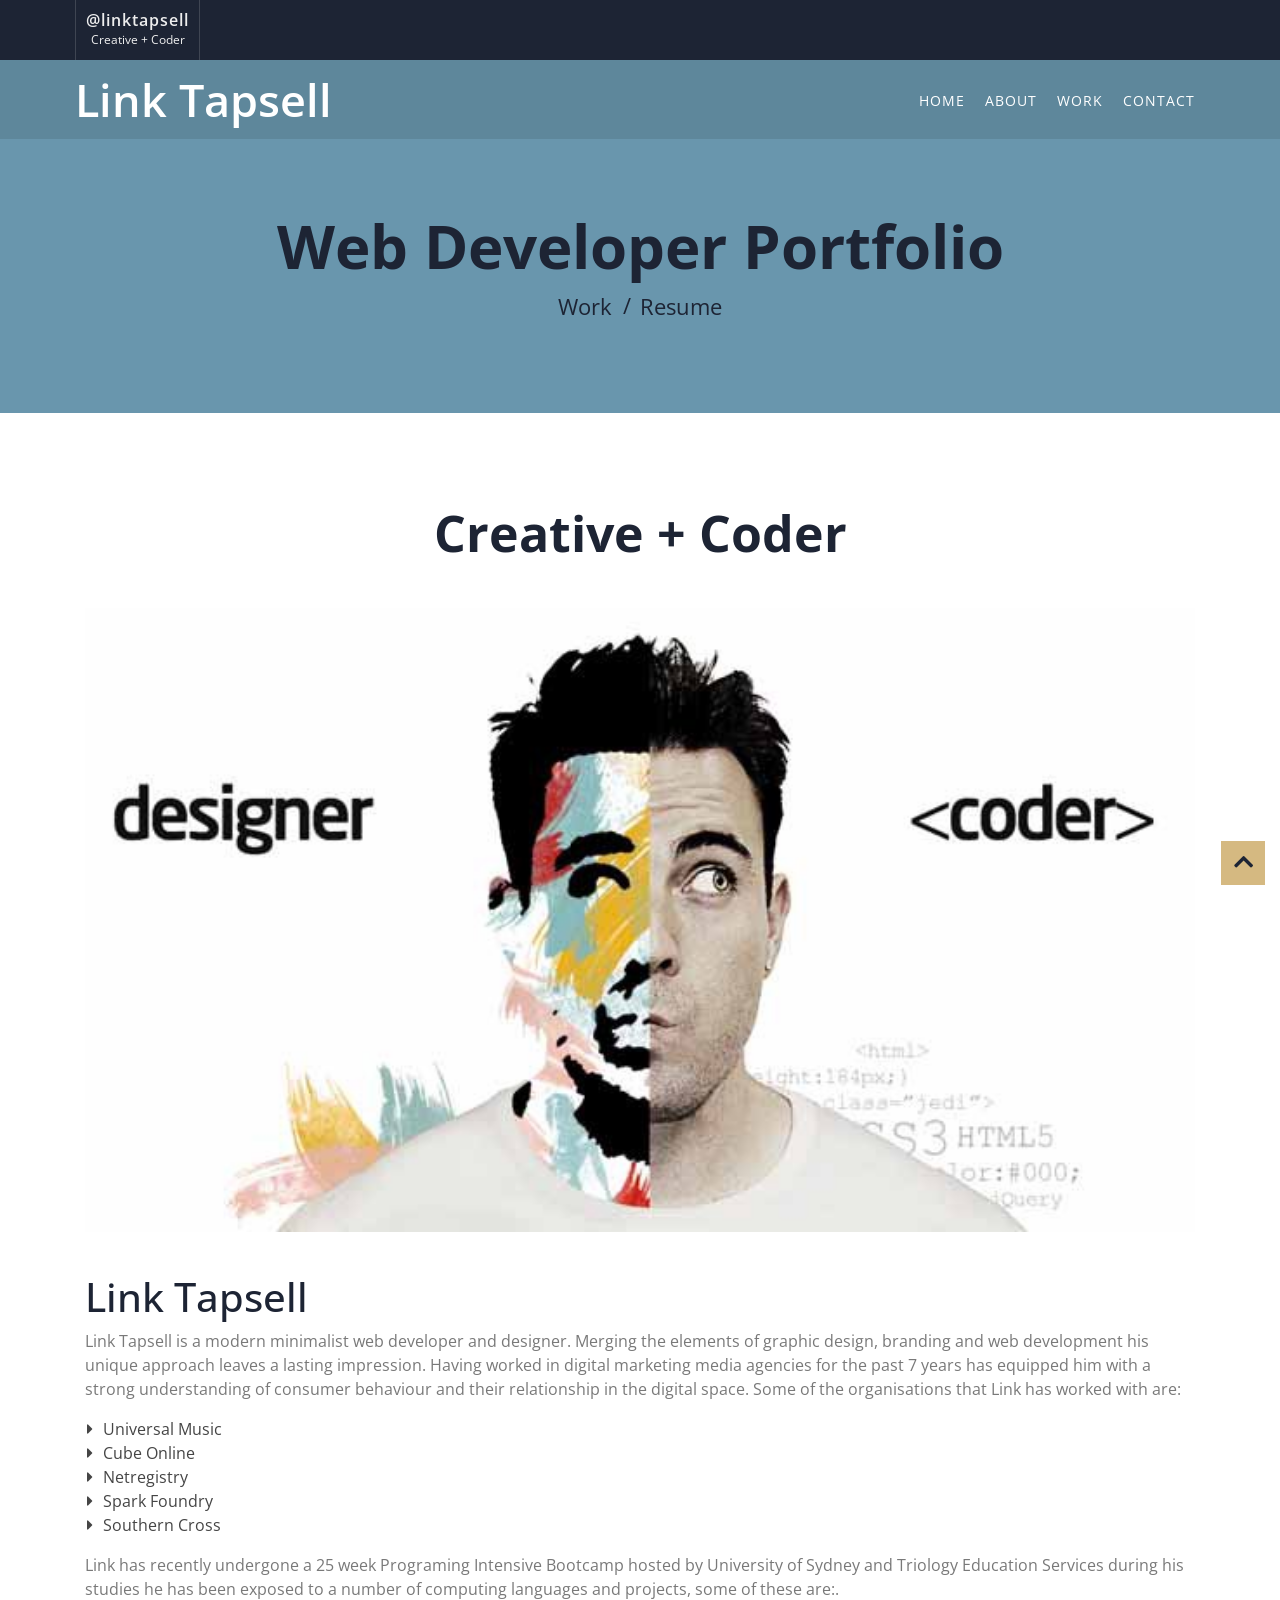
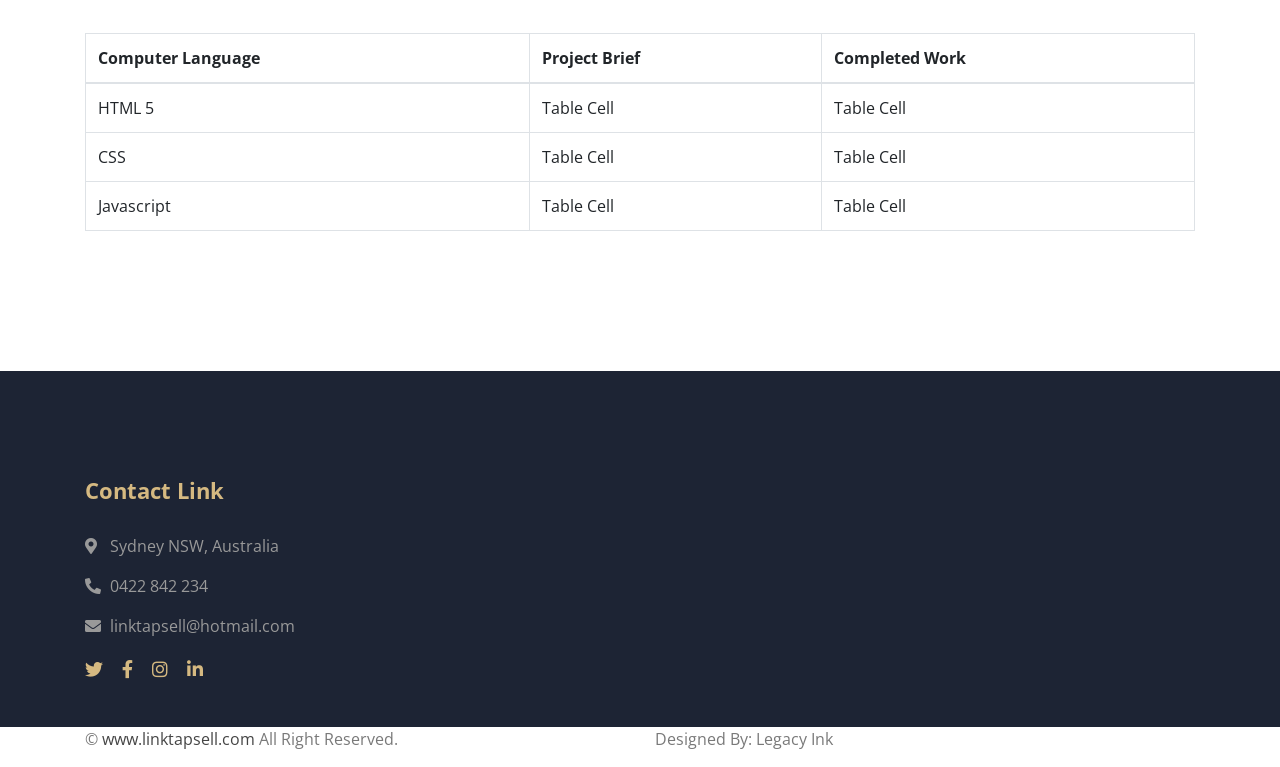
==== index.html @ 310a3600 "adding code" ====
<!DOCTYPE html>
<html lang="en">
    <head>
        <meta charset="utf-8">
        <title>Link Tapsell | Web Developer Portfolio</title>
        <meta content="width=device-width, initial-scale=1.0" name="viewport">
        <meta content="My Webdeveloper Portfolio" name="keywords">
        <meta content="My Webdeveloper Portfolio" name="description">




        <!-- Google Fonts -->
        <link href="https://fonts.googleapis.com/css2?family=Open+Sans:wght@300;400;600;700;800&display=swap" rel="stylesheet">

        <!-- CSS Libraries -->
        <link href="https://stackpath.bootstrapcdn.com/bootstrap/4.4.1/css/bootstrap.min.css" rel="stylesheet">
        <link href="https://cdnjs.cloudflare.com/ajax/libs/font-awesome/5.10.0/css/all.min.css" rel="stylesheet">
        <link href="lib/animate/animate.min.css" rel="stylesheet">
        <link href="lib/owlcarousel/assets/owl.carousel.min.css" rel="stylesheet">
        <link href="lib/lightbox/css/lightbox.min.css" rel="stylesheet">

        <!-- Template Stylesheet -->
        <link href="css/style.css" rel="stylesheet">
    </head>

    <body>
        <!-- Top Bar Start -->
        <div class="top-bar d-none d-md-block">
            <div class="container-fluid">
                <div class="row">
                    <div class="col-md-6">
                        <div class="top-bar-left">
                            <div class="text">
                                <h2>@linktapsell</h2>
                                <p>Creative + Coder</p>
                            </div>
                            </div>
                        </div>
                    </div>
                    <div class="col-md-6">
                        <div class="top-bar-right">
                            <div class="social">
                                <a href=""><i class="fab fa-twitter"></i></a>
                                <a href=""><i class="fab fa-linkedin-in"></i></a>
                                <a href=""><i class="fab fa-instagram"></i></a>
                            </div>
                        </div>
                    </div>
                </div>
            </div>
        </div>
        <!-- Top Bar End -->

        <!-- Nav Bar Start -->
        <div class="navbar navbar-expand-lg bg-dark navbar-dark">
            <div class="container-fluid">
                <a href="index.html" class="navbar-brand">Link Tapsell</a>
                <button type="button" class="navbar-toggler" data-toggle="collapse" data-target="#navbarCollapse">
                    <span class="navbar-toggler-icon"></span>
                </button>

                <div class="collapse navbar-collapse justify-content-between" id="navbarCollapse">
                    <div class="navbar-nav ml-auto">
                        <a href="index.html" class="nav-item nav-link">Home</a>
                        <a href="#About" class="nav-item nav-link">About</a>
                        <a href="#Work" class="nav-item nav-link">Work</a>
                        <div class="nav-item dropdown">
                            <div class="dropdown-menu">
                            </div>
                        </div>
                        <a href="#Contact" class="nav-item nav-link">Contact</a>
                    </div>
                </div>
            </div>
        </div>
        <!-- Nav Bar End -->


        <!-- Page Header Start -->
        <div class="page-header">
            <div class="container">
                <div class="row">
                    <div class="col-12">
                        <h2>Web Developer Portfolio</h2>
                    </div>
                    <div class="col-12">
                        <a href="">Work</a>
                        <a href="">Resume</a>
                    </div>
                </div>
            </div>
        </div>
        <!-- Page Header End -->


        <!-- Main Page -->
        <div class="main">
            <div class="container">
                <div class="section-header text-center">
                    <h2>Creative + Coder</h2>
                </div>
                <div class="row">
                    <div class="col-12">
                        <img src="img/designcode.jpg" alt="creative coder">
                        <div id="About" class="nav-item nav-link"></div>
                        <h1>Link Tapsell</h1>
                        <p>
                            Link Tapsell is a modern minimalist web developer and designer. Merging the elements of graphic design, branding and web development his unique approach leaves a lasting impression. Having worked in digital marketing media agencies for the past 7 years has equipped him with a strong understanding of consumer behaviour and their relationship in the digital space. Some of the organisations that Link has worked with are:  

                        </p>
                        <ul class="ul-group">
                            <a href="https://www.universalmusic.com/"><li>Universal Music</li></a>
                            <a href="https://www.cubeonline.com.au/>"><li>Cube Online</li></a>
                            <a href="https://www.netregistry.com.au/"><li>Netregistry</li></a>
                            <a href="https://www.sparkfoundryww.com/"><li>Spark Foundry</li></a>
                            <a href="https://www.southerncrossaustereo.com.au/"><li>Southern Cross</li></a>
                        </ul>
                        <p>
                            Link has recently undergone a 25 week Programing Intensive Bootcamp hosted by University of Sydney and Triology Education Services during his studies he has been exposed to a number of computing languages and projects, some of these are:. 
                        </p>
                        <div id="Work" class="nav-item nav-link"></div>
                            <table class="table table-bordered">
                            <thead>
                                <tr>
                                    <th>Computer Language</th>
                                    <th>Project Brief</th>
                                    <th>Completed Work</th>
                                </tr>
                            </thead>
                            <tbody>
                                <tr>
                                    <td>HTML 5</td>
                                    <td>Table Cell</td>
                                    <td>Table Cell</td>
                                </tr>
                                <tr>
                                    <td>CSS</td>
                                    <td>Table Cell</td>
                                    <td>Table Cell</td>
                                </tr>
                                <tr>
                                    <td>Javascript</td>
                                    <td>Table Cell</td>
                                    <td>Table Cell</td>
                                </tr>
                            </tbody>
                        </table>
                    </div>
                </div>
            </div>
        </div>
        <!-- Single Page End -->


        <!-- Footer Start -->
        <div class="footer">
            <div class="container">
                <div class="row">
                    <div class="col-lg-7">
                        <div class="row">
                            <div class="col-md-6">
                                <div class="footer-contact">
                                    <div id="Contact" class="nav-item nav-link"></div>
                                    <h2>Contact Link</h2>
                                    <p><i class="fa fa-map-marker-alt"></i>Sydney NSW, Australia</p>
                                    <p><i class="fa fa-phone-alt"></i>0422 842 234</p>
                                    <p><i class="fa fa-envelope"></i>linktapsell@hotmail.com</p>
                                    <div class="footer-social">
                                        <a href=""><i class="fab fa-twitter"></i></a>
                                        <a href=""><i class="fab fa-facebook-f"></i></a>
                                        <a href=""><i class="fab fa-instagram"></i></a>
                                        <a href=""><i class="fab fa-linkedin-in"></i></a>
                                    </div>
                                </div>
                            </div>
                            </div>
                        </div>
                    </div>
                </div>
            </div>
            <div class="container copyright">
                <div class="row">
                    <div class="col-md-6">
                        <p>&copy; <a href="#">www.linktapsell.com</a> All Right Reserved.</p>
                    </div>
                    <div class="col-md-6">
                        <p>Designed By: Legacy Ink</p>
                    </div>
                </div>
            </div>
        </div>
        <!-- Footer End -->

        <a href="#" class="back-to-top"><i class="fa fa-chevron-up"></i></a>

        <!-- JavaScript Libraries -->
        <script src="https://code.jquery.com/jquery-3.4.1.min.js"></script>
        <script src="https://stackpath.bootstrapcdn.com/bootstrap/4.4.1/js/bootstrap.bundle.min.js"></script>
        <script src="lib/easing/easing.min.js"></script>
        <script src="lib/owlcarousel/owl.carousel.min.js"></script>
        <script src="lib/isotope/isotope.pkgd.min.js"></script>
        <script src="lib/lightbox/js/lightbox.min.js"></script>

        <!-- Contact Javascript File -->
        <script src="mail/jqBootstrapValidation.min.js"></script>
        <script src="mail/contact.js"></script>

        <!-- Template Javascript -->
        <script src="js/main.js"></script>
    </body>
</html>
---- css/style.css ----
/*******************************/
/********* General CSS *********/
/*******************************/
body {
    color: #797979;
    background: #ffffff;
    font-family: 'Open Sans', sans-serif;
}

h1,
h2, 
h3, 
h4,
h5, 
h6 {
    color: #1d2434;
}

a {
    color: #454545;
    transition: .3s;
}

a:hover,
a:active,
a:focus {
    color: #D5B981;
    outline: none;
    text-decoration: none;
}

.btn:focus,
.form-control:focus {
    box-shadow: none;
}

.container-fluid {
    max-width: 1366px;
}

.back-to-top {
    position: fixed;
    display: none;
    background: #D5B981;
    width: 44px;
    height: 44px;
    text-align: center;
    line-height: 1;
    font-size: 22px;
    right: 15px;
    bottom: 15px;
    transition: background 0.5s;
    z-index: 9;
}

.back-to-top:hover {
    background: #1d2434;
}

.back-to-top:hover i {
    color: #D5B981;
}

.back-to-top i {
    color: #1d2434;
    padding-top: 10px;
}


/**********************************/
/********** Top Bar CSS ***********/
/**********************************/
.top-bar {
    position: relative;
    height: 60px;
    background: #1d2434;
}

.top-bar .top-bar-left {
    display: flex;
    align-items: center;
    justify-content: flex-start;
}

.top-bar .top-bar-right {
    display: flex;
    align-items: center;
    justify-content: flex-end;
}

.top-bar .text {
    display: flex;
    align-items: center;
    justify-content: center;
    flex-direction: column;
    height: 60px;
    padding: 0 10px;
    text-align: center;
    border-left: 1px solid rgba(255, 255, 255, .15);
}

.top-bar .text:last-child {
    border-right: 1px solid rgba(255, 255, 255, .15);
}

.top-bar .text h2 {
    color: #eeeeee;
    font-weight: 600;
    font-size: 16px;
    letter-spacing: 1px;
    margin: 0;
}

.top-bar .text p {
    color: #eeeeee;
    font-size: 12px;
    font-weight: 400;
    margin: 0;
}

.top-bar .social {
    display: flex;
    height: 60px;
    font-size: 0;
    justify-content: flex-end;
}

.top-bar .social a {
    display: flex;
    align-items: center;
    justify-content: center;
    width: 60px;
    height: 100%;
    font-size: 22px;
    color: #ffffff;
    border-right: 1px solid rgba(255, 255, 255, .15);
}

.top-bar .social a:first-child {
    border-left: 1px solid rgba(255, 255, 255, .15);
}

.top-bar .social a:hover {
    color: #D5B981;
    background: #ffffff;
}

@media (min-width: 992px) {
    .top-bar {
        padding: 0 60px;
    }
}


/**********************************/
/*********** Nav Bar CSS **********/
/**********************************/
.navbar {
    position: relative;
    transition: .5s;
    z-index: 999;
}

.navbar.nav-sticky {
    position: fixed;
    top: 0;
    width: 100%;
    box-shadow: 0 2px 5px rgba(0, 0, 0, .3);
}

.navbar .navbar-brand {
    margin: 0;
    color: #ffffff;
    font-size: 45px;
    line-height: 0px;
    font-weight: 600;
}

.navbar .navbar-brand span {
    font-weight: 800;
}

.navbar .navbar-brand img {
    max-width: 100%;
    max-height: 40px;
}

.navbar-dark .navbar-nav .nav-link,
.navbar-dark .navbar-nav .nav-link:focus,
.navbar-dark .navbar-nav .nav-link:hover,
.navbar-dark .navbar-nav .nav-link.active {
    padding: 10px 10px 8px 10px;
    color: #ffffff;
}

.navbar-dark .navbar-nav .nav-link:hover,
.navbar-dark .navbar-nav .nav-link.active {
    background: rgba(256, 256, 256, .1);
    transition: none;
}

.navbar .dropdown-menu {
    margin-top: 0;
    border: 0;
    border-radius: 0;
    background: #f8f9fa;
}

@media (min-width: 992px) {
    .navbar {
        position: absolute;
        width: 100%;
        top: 60px;
        padding: 20px 60px;
        background: rgba(0, 0, 0, .1) !important;
        z-index: 9;
    }
    
    .navbar.nav-sticky {
        padding: 10px 60px;
        background: #1d2434 !important;
    }
    
    .navbar a.nav-link {
        padding: 8px 15px;
        font-size: 14px;
        letter-spacing: 1px;
        text-transform: uppercase;
    }
}

@media (max-width: 991.98px) {   
    .navbar {
        padding: 15px;
        background: #1d2434 !important;
    }
    
    .navbar a.nav-link {
        padding: 5px;
    }
    
    .navbar .dropdown-menu {
        box-shadow: none;
    }
}


/*******************************/
/********** Hero CSS ***********/
/*******************************/
.hero {
    position: relative;
    width: 100%;
    margin-bottom: 45px;
    height: calc(100vh - 60px);
    background: #D5B981;
    overflow: hidden;
}

.hero .container-fluid {
    padding: 0;
}

.hero .hero-image {
    position: relative;
    text-align: right;
}

.hero .hero-image img {
    max-width: 80%;
    max-height: 80%;
}

.hero .hero-text {
    position: relative;
    padding-left: 75px;
    height: calc(100vh - 60px);
    display: flex;
    align-items: flex-start;
    justify-content: center;
    flex-direction: column;
}

.hero .hero-text h1 {
    color: #1d2434;
    font-size: 50px;
    font-weight: 700;
    margin-bottom: 20px;
}

.hero .hero-text p {
    color: #1d2434;
    font-size: 18px;
    margin-bottom: 25px;
}

.hero .hero-text .btn {
    padding: 15px 30px;
    font-size: 16px;
    font-weight: 600;
    letter-spacing: 1px;
    color: #1d2434;
    background: none;
    border: 2px solid #1d2434;
    border-radius: 0;
    transition: .3s;
}

.hero .hero-text .btn:hover {
    color: #D5B981;
    background: #1d2434;
}

.hero .btn-play {
    position: absolute;
    z-index: 1;
    top: 80%;
    left: 50%;
    transform: translateX(-50%) translateY(-50%);
    box-sizing: content-box;
    display: block;
    width: 32px;
    height: 44px;
    border-radius: 50%;
    border: none;
    outline: none;
    padding: 18px 20px 18px 28px;
}

.hero .btn-play:before {
    content: "";
    position: absolute;
    z-index: 0;
    left: 50%;
    top: 50%;
    transform: translateX(-50%) translateY(-50%);
    display: block;
    width: 80px;
    height: 80px;
    background: #1D2434;
    border-radius: 50%;
    animation: pulse-border 1500ms ease-out infinite;
}

.hero .btn-play:after {
    content: "";
    position: absolute;
    z-index: 1;
    left: 50%;
    top: 50%;
    transform: translateX(-50%) translateY(-50%);
    display: block;
    width: 80px;
    height: 80px;
    background: #1D2434;
    border-radius: 50%;
    transition: all 200ms;
}

.hero .btn-play:hover:after {
    background-color: darken(#1D2434, 10%);
}

.hero .btn-play img {
    position: relative;
    z-index: 3;
    max-width: 100%;
    width: auto;
    height: auto;
}

.hero .btn-play span {
    display: block;
    position: relative;
    z-index: 3;
    width: 0;
    height: 0;
    border-left: 32px solid #ffffff;
    border-top: 22px solid transparent;
    border-bottom: 22px solid transparent;
}

@keyframes pulse-border {
  0% {
    transform: translateX(-50%) translateY(-50%) translateZ(0) scale(1);
    opacity: 1;
  }
  100% {
    transform: translateX(-50%) translateY(-50%) translateZ(0) scale(1.5);
    opacity: 0;
  }
}

#videoModal .modal-dialog {
    position: relative;
    max-width: 800px;
    margin: 60px auto;
}

#videoModal .modal-body {
    position: relative;
    padding: 0px;
}

#videoModal .close {
    position: absolute;
    right: 0px;
    top: -12px;
    z-index: 999;
    font-size: 50px;
    font-weight: normal;
    color: #ffffff;
    opacity: 1;
}

@media (max-width: 991.98px) {
    .hero .hero-text {
        padding-left: 15px;
    }
    
    .hero .hero-text h1 {
        font-size: 35px;
    }
    
    .hero .hero-text p {
        font-size: 16px;
    }
    
    .hero .hero-text .btn {
        padding: 12px 30px;
        font-size: 15px;
        letter-spacing: 0;
    }
}

@media (max-width: 767.98px) {
    .hero .hero-text h1 {
        font-size: 30px;
        font-weight: 600;
    }
    
    .hero .hero-text p {
        font-size: 14px;
    }
    
    .hero .hero-text .btn {
        padding: 10px 25px;
        font-size: 15px;
        font-weight: 400;
        letter-spacing: 0;
    }
}

@media (max-width: 575.98px) {
    .hero .hero-text h1 {
        font-size: 25px;
        font-weight: 600;
    }
    
    .hero .hero-text p {
        font-size: 14px;
    }
    
    .hero .hero-text .btn {
        padding: 8px 20px;
        font-size: 14px;
        font-weight: 400;
        letter-spacing: 0;
    }
}


/*******************************/
/******* Page Header CSS *******/
/*******************************/
.page-header {
    position: relative;
    margin-bottom: 45px;
    padding: 150px 0 90px 0;
    text-align: center;
    background: #6996AD
}

.page-header h2 {
    position: relative;
    color: #1d2434;
    font-size: 60px;
    font-weight: 700;
}

.page-header a {
    position: relative;
    padding: 0 12px;
    font-size: 22px;
    color: #1d2434;
}

.page-header a:hover {
    color: #ffffff;
}

.page-header a::after {
    position: absolute;
    content: "/";
    width: 8px;
    height: 8px;
    top: -2px;
    right: -7px;
    text-align: center;
    color: #1d2434;
}

.page-header a:last-child::after {
    display: none;
}

@media (max-width: 767.98px) {
    .page-header h2 {
        font-size: 35px;
    }
    
    .page-header a {
        font-size: 18px;
    }
}


/*******************************/
/******* Section Header ********/
/*******************************/
.section-header {
    position: relative;
    max-width: 600px;
    margin: 0 auto;
    margin-bottom: 45px;
}

.section-header p {
    margin-bottom: 5px;
    position: relative;
    font-size: 16px;
    font-weight: 600;
}

.section-header h2 {
    margin: 0;
    position: relative;
    font-size: 50px;
    font-weight: 700;
}

@media (max-width: 767.98px) {
    .section-header h2 {
        font-size: 30px;
    }
}


/*******************************/
/********** About CSS **********/
/*******************************/
.about {
    position: relative;
    width: 100%;
    padding: 45px 0;
}

.about .section-header {
    margin-bottom: 30px;
    margin-left: 0;
}

.about .about-img {
    position: relative;
    height: 100%;
    margin: 60px 0 0 60px;
}

.about .about-img img {
    position: relative;
    width: 100%;
    height: 100%;
    object-fit: cover;
    z-index: 1;
}

.about .about-img::before {
    position: absolute;
    content: "";
    top: -60px;
    right: 60px;
    bottom: 60px;
    left: -60px;
    background: #1d2434;
    z-index: 0;
}

.about .about-img::after {
    position: absolute;
    content: "";
    top: -30px;
    right: 30px;
    bottom: 30px;
    left: -30px;
    background: transparent;
    border: 1px solid #ffffff;
    z-index: 2;
}

.about .about-text p {
    font-size: 16px;
}

.about .about-text a.btn {
    position: relative;
    margin-top: 15px;
    padding: 12px 25px;
    font-size: 16px;
    font-weight: 600;
    letter-spacing: 1px;
    color: #1d2434;
    border: 2px solid #1d2434;
    border-radius: 0;
    background: none;
    transition: .3s;
}

.about .about-text a.btn:hover {
    color: #D5B981;
    background: #1d2434;
}

@media (max-width: 767.98px) {
    .about .about-img {
        margin-bottom: 30px;
        height: auto;
    }
}


/*******************************/
/********* Service CSS *********/
/*******************************/
.service {
    position: relative;
    width: 100%;
    padding: 45px 0 15px 0;
}

.service .service-item {
    position: relative;
    width: 100%;
    text-align: center;
    margin-bottom: 30px;
    background: rgba(29, 36, 52, .04);
}

.service .service-img {
    position: relative;
    width: 100%;
}

.service .service-img img {
    position: relative;
    width: 100%;
    height: 100%;
    object-fit: cover;
}

.service .service-img::after {
    position: absolute;
    content: "";
    top: 15px;
    right: 15px;
    bottom: 15px;
    left: 15px;
    background: transparent;
    border: 1px solid #ffffff;
    z-index: 1;
}

.service .service-item h3 {
    margin: 0;
    padding: 25px 15px 15px 15px;
    font-size: 25px;
    font-weight: 700;
}

.service .service-item p {
    margin: 0;
    padding: 0 25px 25px 25px;
    font-size: 16px;
}

.service .service-item a.btn {
    position: relative;
    margin-bottom: 30px;
    padding: 10px 20px;
    font-size: 14px;
    font-weight: 600;
    color: #1d2434;
    border: 2px solid #1d2434;
    border-radius: 0;
    background: none;
    transition: .3s;
}

.service .service-item:hover a.btn {
    color: #D5B981;
    background: #1d2434;
    border-color: #1d2434;
}


/*******************************/
/********* Pricing CSS *********/
/*******************************/
.price {
    position: relative;
    width: 100%;
    padding: 45px 0 15px 0;
}

.price .price-item {
    position: relative;
    width: 100%;
    display: flex;
    align-items: center;
    justify-content: flex-start;
    flex-direction: row;
    margin-bottom: 30px;
    background: rgba(29, 36, 52, .04);
    transition: .3s;
}

.price .price-item:hover {
    background: #D5B981;
}

.price .price-img {
    position: relative;
    width: 100px;
}

.price .price-img img {
    width: 100%;
}

.price .price-img::after {
    position: absolute;
    content: "";
    top: 10px;
    right: 10px;
    bottom: 10px;
    left: 10px;
    background: transparent;
    border: 1px solid #ffffff;
    z-index: 1;
}

.price .price-text {
    position: relative;
    padding: 0 15px;
    width: calc(100% - 100px);
    overflow: hidden;
}

.price .price-text h2 {
    position: relative;
    margin-bottom: 8px;
    font-size: 16px;
    font-weight: 600;
    white-space: nowrap;
}

.price .price-text h3 {
    position: relative;
    margin: 0;
    font-size: 16px;
    font-weight: 400;
    color: #333333;
}


/*******************************/
/*********** Team CSS **********/
/*******************************/
.team {
    position: relative;
    width: 100%;
    padding: 45px 0 15px 0;
}

.team .team-item {
    margin-bottom: 30px;
}

.team .team-img {
    position: relative;
}

.team .team-img::after {
    position: absolute;
    content: "";
    top: 15px;
    right: 15px;
    bottom: 15px;
    left: 15px;
    background: transparent;
    border: 1px solid #F6F6F7;
    transition: .3s;
    z-index: 1;
}

.team .team-img img {
    width: 100%;
}

.team .team-text {
    position: relative;
    margin: -60px 15px 0 15px;
    padding: 30px 15px;
    text-align: center;
    background: #F6F6F7;
    transition: .3s;
    z-index: 2;
}

.team .team-text h2 {
    font-size: 16px;
    font-weight: 600;
}

.team .team-text p {
    margin: 0;
    color: #333333;
}

.team .team-item:hover .team-text {
    background: #D5B981;
}

.team .team-item:hover .team-img::after {
    border-color: #D5B981;
}


/*******************************/
/******* Testimonial CSS *******/
/*******************************/
.testimonial {
    position: relative;
    margin: 45px 0;
    padding: 120px 0;
    background: linear-gradient(rgba(29, 36, 52, 1), rgba(29, 36, 52, .5), rgba(29, 36, 52, 1)), url(../img/testimonial-bg.jpg);
    background-position: center;
    background-repeat: no-repeat;
    background-size: cover;
}

.testimonial .container {
    max-width: 700px;
}

.testimonial .testimonials-carousel {
    position: relative;
    width: 100%;
}

.testimonial .testimonial-item {
    position: relative;
    width: 100%;
    display: flex;
    align-items: flex-start;
    justify-content: center;
    flex-direction: column;
    overflow: hidden;
}

.testimonial .testimonial-item img {
    width: 60px;
    border-radius: 60px;
    margin-bottom: 25px;
}

.testimonial .testimonial-item p {
    color: #ffffff;
    font-size: 16px;
    margin-bottom: 20px;
}

.testimonial .testimonial-item h2 {
    color: #D5B981;
    font-size: 18px;
    font-weight: 700;
    margin-bottom: 5px;
}

.testimonial .testimonial-item h3 {
    color: #999999;
    font-size: 16px;
    font-weight: 300;
    margin: 0;
}

.testimonial .owl-nav {
    width: 135px;
    margin-top: 45px;
    display: flex;
}

.testimonial .owl-nav .owl-prev,
.testimonial .owl-nav .owl-next {
    width: 60px;
    height: 60px;
    display: flex;
    align-items: center;
    justify-content: center;
    color: #D5B981;
    background: #1d2434;
    font-size: 22px;
    transition: .3s;
}

.testimonial .owl-nav .owl-next {
    margin-left: 15px;
}

.testimonial .owl-nav .owl-prev:hover,
.testimonial .owl-nav .owl-next:hover {
    color: #1d2434;
    background: #D5B981;
}


/*******************************/
/*********** Blog CSS **********/
/*******************************/
.blog {
    position: relative;
    width: 100%;
    padding: 45px 0;
}

.blog .blog-carousel {
    position: relative;
    width: calc(100% + 30px);
    left: -15px;
    right: -15px;
}

.blog .blog-item {
    position: relative;
    margin: 0 15px;
    background: rgba(29, 36, 52, .04);
    overflow: hidden;
}

.blog .blog-page .blog-item {
    margin: 0 0 30px 0;
}

.blog .blog-img {
    position: relative;
    width: 100%;
}

.blog .blog-img::after {
    position: absolute;
    content: "";
    top: 15px;
    right: 15px;
    bottom: 15px;
    left: 15px;
    background: transparent;
    border: 1px solid #ffffff;
    z-index: 1;
}

.blog .blog-img img {
    width: 100%;
}

.blog .blog-meta {
    position: relative;
    padding: 20px 30px 12px 30px;
}

.blog .blog-meta * {
    display: inline-block;
    margin: 0;
    padding: 0;
    font-size: 14px;
    font-weight: 300;
    color: #797979;
}

.blog .blog-meta i {
    margin: 0 2px 0 10px;
}

.blog .blog-meta i:first-child {
    margin-left: 0;
}

.blog .blog-text {
    position: relative;
    padding: 0 30px 30px 30px;
}

.blog .blog-text h2 {
    font-size: 18px;
    font-weight: 600;
}

.blog .blog-text p {
    margin-bottom: 10px;
}

.blog .blog-item a.btn {
    padding: 0;
    font-size: 14px;
    font-weight: 700;
    text-transform: uppercase;
    color: #1d2434;
    transition: .3s;
}

.blog .blog-item a.btn i {
    margin-left: 5px;
}

.blog .blog-item a.btn:hover {
    color: #D5B981;
}

.blog .owl-nav {
    width: 150px;
    margin: 32px auto 0 auto;
    display: flex;
}

.blog .owl-nav .owl-prev,
.blog .owl-nav .owl-next {
    margin-left: 15px;
    width: 60px;
    height: 60px;
    display: flex;
    align-items: center;
    justify-content: center;
    color: #D5B981;
    background: #1d2434;
    font-size: 22px;
    transition: .3s;
}

.blog .owl-nav .owl-prev:hover,
.blog .owl-nav .owl-next:hover {
    color: #1d2434;
    background: #D5B981;
}

.blog .pagination .page-link {
    color: #1d2434;
    border-radius: 0;
    border-color: #1d2434;
}

.blog .pagination .page-link:hover,
.blog .pagination .page-item.active .page-link {
    color: #D5B981;
    background: #1d2434;
}

.blog .pagination .disabled .page-link {
    color: #999999;
}


/*******************************/
/******** Portfolio CSS ********/
/*******************************/
.portfolio {
    position: relative;
    padding: 45px 0 15px 0;
    background: #ffffff;
}

.portfolio #portfolio-flters {
    padding: 0;
    margin: -15px 0 25px 0;
    list-style: none;
    font-size: 0;
    text-align: center;
}

.portfolio #portfolio-flters li {
    cursor: pointer;
    display: inline-block;
    margin: 5px;
    padding: 8px 15px;
    color: #1d2434;
    font-size: 14px;
    font-weight: 600;
    border-radius: 0;
    background: none;
    border: 2px solid #1d2434;
    transition: .3s;
}

.portfolio #portfolio-flters li:hover,
.portfolio #portfolio-flters li.filter-active {
    background: #1d2434;
    color: #D5B981;
}

.portfolio .portfolio-item {
    position: relative;
    margin-bottom: 30px;
    overflow: hidden;
    transition: .3s;
}

.portfolio .portfolio-item:hover {
    margin-top: -10px;
}

.portfolio .portfolio-wrap {
    position: relative;
    width: 100%;
}

.portfolio .portfolio-wrap a::after {
    position: absolute;
    content: "";
    top: 30px;
    right: 30px;
    bottom: 30px;
    left: 30px;
    background: transparent;
    border: 1px solid #F6F6F7;
    transition: .3s;
    z-index: 1;
}

.portfolio .portfolio-wrap:hover a::after {
    border-color: #D5B981;
}

.portfolio img {
    position: relative;
    width: 100%; 
    height: 100%; 
    object-fit: cover;
}


/*******************************/
/********* Contact CSS *********/
/*******************************/
.contact {
    position: relative;
    width: 100%;
    margin: 45px 0;
    background: #1d2434;
}

.contact .container-fluid {
    background: url(../img/contact.jpg) left center no-repeat;
    background-size: contain;
}

.contact .contact-form {
    position: relative;
    padding: 90px 0 90px 45px;
    background: #1d2434;
}

.contact .contact-form input {
    padding: 15px 0;
    background: none;
    border-radius: 0;
    border: none;
    border-bottom: 1px solid #D5B981;
}

.contact .contact-form textarea {
    height: 90px;
    padding: 15px 0;
    background: none;
    border-radius: 0;
    border: none;
    border-bottom: 1px solid #D5B981;;
}

.contact .contact-form .btn {
    padding: 15px 30px;
    font-size: 16px;
    font-weight: 600;
    letter-spacing: 1px;
    color: #D5B981;
    background: none;
    border: 2px solid #D5B981;
    border-radius: 0;
    transition: .3s;
}

.contact .contact-form .btn:hover {
    color: #1d2434;
    background: #D5B981;
}

.contact .help-block ul {
    margin: 0;
    padding: 0;
    list-style-type: none;
}

@media (max-width: 767.98px) {
    .contact .container-fluid {
        background: none;
    }
    
    .contact .contact-form {
        padding: 90px 0;
    }
}


/*******************************/
/******* Single Page CSS *******/
/*******************************/
.main {
    position: relative;
    width: 100%;
    padding: 45px 0 65px 0;
}

.main img {
    width: 100%;
    margin: 0 0 25px 0;
}

.main .table,
.main .list-group {
    margin-bottom: 30px;
}

.main .ul-group {
    padding: 0;
    list-style: none;
}

.main .ul-group li {
    margin-left: 2px;
}

.main .ul-group li::before {
    position: relative;
    content: "\f0da";
    font-family: "Font Awesome 5 Free";
    font-weight: 900;
    margin-right: 10px;
}

.main .ol-group {
    padding-left: 18px;
}



/*******************************/
/********* Footer CSS **********/
/*******************************/
.footer {
    position: relative;
    margin-top: 45px;
    padding-top: 90px;
    background: #1d2434;
}

.footer .footer-contact,
.footer .footer-link,
.footer .footer-newsletter {
    position: relative;
    margin-bottom: 45px;
    color: #999999;
}

.footer .footer-contact h2,
.footer .footer-link h2,
.footer .footer-newsletter h2{
    position: relative;
    margin-bottom: 30px;
    font-size: 22px;
    font-weight: 700;
    color: #D5B981;
}

.footer .footer-link a {
    display: block;
    margin-bottom: 10px;
    color: #999999;
    transition: .3s;
}

.footer .footer-link a::before {
    position: relative;
    content: "\f105";
    font-family: "Font Awesome 5 Free";
    font-weight: 900;
    margin-right: 10px;
}

.footer .footer-link a:hover {
    color: #D5B981;
    letter-spacing: 1px;
}

.footer .footer-contact p i {
    width: 25px;
}

.footer .footer-social {
    position: relative;
    margin-top: 20px;
}

.footer .footer-social a {
    display: inline-block;
}

.footer .footer-social a i {
    margin-right: 15px;
    font-size: 18px;
    color: #D5B981;
}

.footer .footer-social a:last-child i {
    margin: 0;
}

.footer .footer-social a:hover i {
    color: #999999;
}

.footer .footer-newsletter .form {
    position: relative;
    width: 100%;
}

.footer .footer-newsletter input {
    height: 60px;
    border: 2px solid #1d2434;
    border-radius: 0;
}

.footer .footer-newsletter .btn {
    position: absolute;
    top: 8px;
    right: 8px;
    height: 44px;
    padding: 8px 20px;
    font-size: 14px;
    font-weight: 600;
    color: #1d2434;
    background: none;
    border-radius: 0;
    border: 2px solid #1d2434;
    transition: .3s;
}

.footer .footer-newsletter .btn:hover {
    color: #D5B981;
    background: #1d2434;
}

.footer .copyright {
    padding: 0 30px;
}

.footer .copyright .row {
    background: #ffffff;
    padding-top: 25px;
    padding-bottom: 25px;
}

.footer .copyright p {
    margin: 0;
    color: #454545;
}

.footer .copyright .col-md-6:last-child p {
    text-align: right;
}

.footer .copyright p a {
    color: #1d2434;
    font-weight: 700;
}

.footer .copyright p a:hover {
    color: #D5B981;
}

@media (max-width: 767.98px) {
    .footer .copyright p,
    .footer .copyright .col-md-6:last-child p {
        margin: 5px 0;
        text-align: center;
    }
}
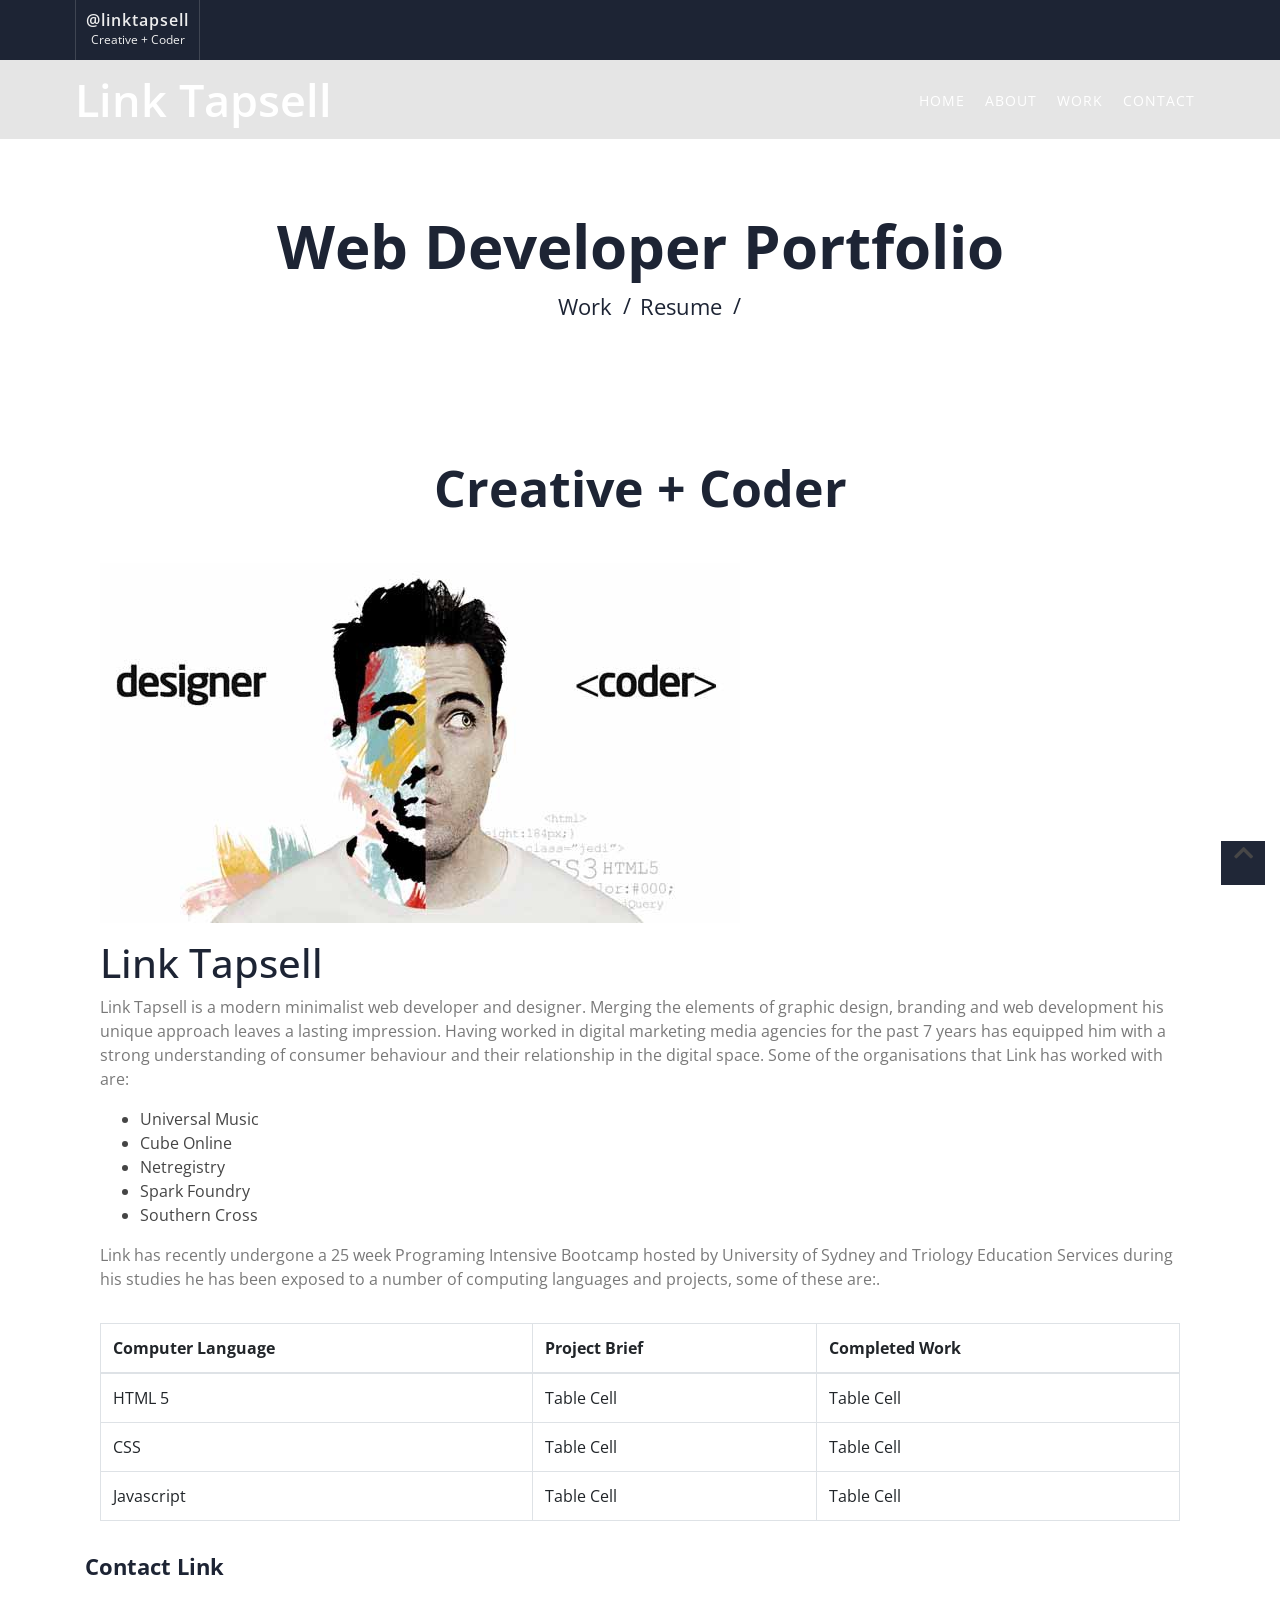
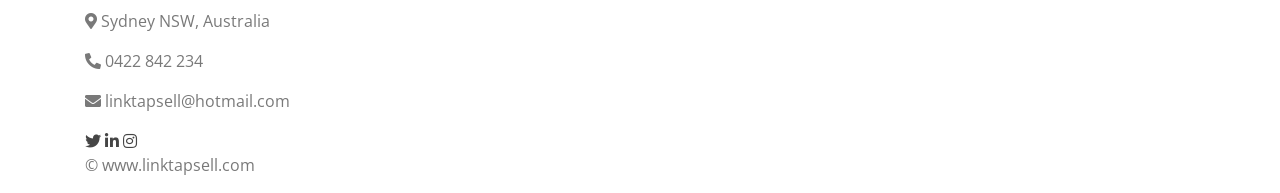
==== commit fd74d1c0: "website update v1" ====
--- a/index.html
+++ b/index.html
@@ -34,16 +34,6 @@
                             <div class="text">
                                 <h2>@linktapsell</h2>
                                 <p>Creative + Coder</p>
-                            </div>
-                            </div>
-                        </div>
-                    </div>
-                    <div class="col-md-6">
-                        <div class="top-bar-right">
-                            <div class="social">
-                                <a href=""><i class="fab fa-twitter"></i></a>
-                                <a href=""><i class="fab fa-linkedin-in"></i></a>
-                                <a href=""><i class="fab fa-instagram"></i></a>
                             </div>
                         </div>
                     </div>
@@ -85,8 +75,8 @@
                         <h2>Web Developer Portfolio</h2>
                     </div>
                     <div class="col-12">
-                        <a href="">Work</a>
-                        <a href="">Resume</a>
+                        <a href="#Work" class="col-12">Work</a>
+                        <a href="https://www.linkedin.com/in/lincoln-tapsell-0026b336/">Resume</a>
                     </div>
                 </div>
             </div>
@@ -100,9 +90,9 @@
                 <div class="section-header text-center">
                     <h2>Creative + Coder</h2>
                 </div>
-                <div class="row">
+                <!--div class="row"-->
                     <div class="col-12">
-                        <img src="img/designcode.jpg" alt="creative coder">
+                        <img class="hero-img" src="img/designcode.jpg" alt="creative coder">
                         <div id="About" class="nav-item nav-link"></div>
                         <h1>Link Tapsell</h1>
                         <p>
@@ -163,14 +153,13 @@
                                 <div class="footer-contact">
                                     <div id="Contact" class="nav-item nav-link"></div>
                                     <h2>Contact Link</h2>
-                                    <p><i class="fa fa-map-marker-alt"></i>Sydney NSW, Australia</p>
-                                    <p><i class="fa fa-phone-alt"></i>0422 842 234</p>
-                                    <p><i class="fa fa-envelope"></i>linktapsell@hotmail.com</p>
+                                    <p><i class="fa fa-map-marker-alt"></i> Sydney NSW, Australia</p>
+                                    <p><i class="fa fa-phone-alt"></i> 0422 842 234</p>
+                                    <p><i class="fa fa-envelope"></i> linktapsell@hotmail.com</p>
                                     <div class="footer-social">
-                                        <a href=""><i class="fab fa-twitter"></i></a>
-                                        <a href=""><i class="fab fa-facebook-f"></i></a>
-                                        <a href=""><i class="fab fa-instagram"></i></a>
-                                        <a href=""><i class="fab fa-linkedin-in"></i></a>
+                                        <a href="https://twitter.com/linktapsell"><i class="fab fa-twitter"></i></a>
+                                        <a href="https://www.linkedin.com/in/lincoln-tapsell-0026b336/"><i class="fab fa-linkedin-in"></i></a>
+                                        <a href="https://www.instagram.com/linktapsell/"><i class="fab fa-instagram"></i></a>
                                     </div>
                                 </div>
                             </div>
@@ -182,14 +171,8 @@
             <div class="container copyright">
                 <div class="row">
                     <div class="col-md-6">
-                        <p>&copy; <a href="#">www.linktapsell.com</a> All Right Reserved.</p>
+                        <p>&copy; www.linktapsell.com</p>
                     </div>
-                    <div class="col-md-6">
-                        <p>Designed By: Legacy Ink</p>
-                    </div>
-                </div>
-            </div>
-        </div>
         <!-- Footer End -->
 
         <a href="#" class="back-to-top"><i class="fa fa-chevron-up"></i></a>
@@ -201,12 +184,7 @@
         <script src="lib/owlcarousel/owl.carousel.min.js"></script>
         <script src="lib/isotope/isotope.pkgd.min.js"></script>
         <script src="lib/lightbox/js/lightbox.min.js"></script>
+        <script src="js/main.js"></script>
 
-        <!-- Contact Javascript File -->
-        <script src="mail/jqBootstrapValidation.min.js"></script>
-        <script src="mail/contact.js"></script>
-
-        <!-- Template Javascript -->
-        <script src="js/main.js"></script>
     </body>
 </html>
--- a/css/style.css
+++ b/css/style.css
@@ -1,6 +1,4 @@
-/*******************************/
-/********* General CSS *********/
-/*******************************/
+/* Main CSS */
 body {
     color: #797979;
     background: #ffffff;
@@ -20,28 +18,11 @@
     color: #454545;
     transition: .3s;
 }
-
-a:hover,
-a:active,
-a:focus {
-    color: #D5B981;
-    outline: none;
-    text-decoration: none;
-}
-
-.btn:focus,
-.form-control:focus {
-    box-shadow: none;
-}
-
-.container-fluid {
-    max-width: 1366px;
-}
-
+/* Return back to top menu*/
 .back-to-top {
     position: fixed;
     display: none;
-    background: #D5B981;
+    background: #1d2434;
     width: 44px;
     height: 44px;
     text-align: center;
@@ -53,23 +34,7 @@
     z-index: 9;
 }
 
-.back-to-top:hover {
-    background: #1d2434;
-}
-
-.back-to-top:hover i {
-    color: #D5B981;
-}
-
-.back-to-top i {
-    color: #1d2434;
-    padding-top: 10px;
-}
-
-
-/**********************************/
-/********** Top Bar CSS ***********/
-/**********************************/
+/*Top Bar Container */
 .top-bar {
     position: relative;
     height: 60px;
@@ -102,7 +67,7 @@
 .top-bar .text:last-child {
     border-right: 1px solid rgba(255, 255, 255, .15);
 }
-
+/* Social Handle*/
 .top-bar .text h2 {
     color: #eeeeee;
     font-weight: 600;
@@ -110,7 +75,7 @@
     letter-spacing: 1px;
     margin: 0;
 }
-
+/* Creative + Coder tagline */
 .top-bar .text p {
     color: #eeeeee;
     font-size: 12px;
@@ -118,33 +83,6 @@
     margin: 0;
 }
 
-.top-bar .social {
-    display: flex;
-    height: 60px;
-    font-size: 0;
-    justify-content: flex-end;
-}
-
-.top-bar .social a {
-    display: flex;
-    align-items: center;
-    justify-content: center;
-    width: 60px;
-    height: 100%;
-    font-size: 22px;
-    color: #ffffff;
-    border-right: 1px solid rgba(255, 255, 255, .15);
-}
-
-.top-bar .social a:first-child {
-    border-left: 1px solid rgba(255, 255, 255, .15);
-}
-
-.top-bar .social a:hover {
-    color: #D5B981;
-    background: #ffffff;
-}
-
 @media (min-width: 992px) {
     .top-bar {
         padding: 0 60px;
@@ -152,9 +90,7 @@
 }
 
 
-/**********************************/
-/*********** Nav Bar CSS **********/
-/**********************************/
+/*Navigation Bar Styles*/
 .navbar {
     position: relative;
     transition: .5s;
@@ -178,11 +114,6 @@
 
 .navbar .navbar-brand span {
     font-weight: 800;
-}
-
-.navbar .navbar-brand img {
-    max-width: 100%;
-    max-height: 40px;
 }
 
 .navbar-dark .navbar-nav .nav-link,
@@ -244,141 +175,6 @@
     }
 }
 
-
-/*******************************/
-/********** Hero CSS ***********/
-/*******************************/
-.hero {
-    position: relative;
-    width: 100%;
-    margin-bottom: 45px;
-    height: calc(100vh - 60px);
-    background: #D5B981;
-    overflow: hidden;
-}
-
-.hero .container-fluid {
-    padding: 0;
-}
-
-.hero .hero-image {
-    position: relative;
-    text-align: right;
-}
-
-.hero .hero-image img {
-    max-width: 80%;
-    max-height: 80%;
-}
-
-.hero .hero-text {
-    position: relative;
-    padding-left: 75px;
-    height: calc(100vh - 60px);
-    display: flex;
-    align-items: flex-start;
-    justify-content: center;
-    flex-direction: column;
-}
-
-.hero .hero-text h1 {
-    color: #1d2434;
-    font-size: 50px;
-    font-weight: 700;
-    margin-bottom: 20px;
-}
-
-.hero .hero-text p {
-    color: #1d2434;
-    font-size: 18px;
-    margin-bottom: 25px;
-}
-
-.hero .hero-text .btn {
-    padding: 15px 30px;
-    font-size: 16px;
-    font-weight: 600;
-    letter-spacing: 1px;
-    color: #1d2434;
-    background: none;
-    border: 2px solid #1d2434;
-    border-radius: 0;
-    transition: .3s;
-}
-
-.hero .hero-text .btn:hover {
-    color: #D5B981;
-    background: #1d2434;
-}
-
-.hero .btn-play {
-    position: absolute;
-    z-index: 1;
-    top: 80%;
-    left: 50%;
-    transform: translateX(-50%) translateY(-50%);
-    box-sizing: content-box;
-    display: block;
-    width: 32px;
-    height: 44px;
-    border-radius: 50%;
-    border: none;
-    outline: none;
-    padding: 18px 20px 18px 28px;
-}
-
-.hero .btn-play:before {
-    content: "";
-    position: absolute;
-    z-index: 0;
-    left: 50%;
-    top: 50%;
-    transform: translateX(-50%) translateY(-50%);
-    display: block;
-    width: 80px;
-    height: 80px;
-    background: #1D2434;
-    border-radius: 50%;
-    animation: pulse-border 1500ms ease-out infinite;
-}
-
-.hero .btn-play:after {
-    content: "";
-    position: absolute;
-    z-index: 1;
-    left: 50%;
-    top: 50%;
-    transform: translateX(-50%) translateY(-50%);
-    display: block;
-    width: 80px;
-    height: 80px;
-    background: #1D2434;
-    border-radius: 50%;
-    transition: all 200ms;
-}
-
-.hero .btn-play:hover:after {
-    background-color: darken(#1D2434, 10%);
-}
-
-.hero .btn-play img {
-    position: relative;
-    z-index: 3;
-    max-width: 100%;
-    width: auto;
-    height: auto;
-}
-
-.hero .btn-play span {
-    display: block;
-    position: relative;
-    z-index: 3;
-    width: 0;
-    height: 0;
-    border-left: 32px solid #ffffff;
-    border-top: 22px solid transparent;
-    border-bottom: 22px solid transparent;
-}
 
 @keyframes pulse-border {
   0% {
@@ -391,94 +187,13 @@
   }
 }
 
-#videoModal .modal-dialog {
-    position: relative;
-    max-width: 800px;
-    margin: 60px auto;
-}
-
-#videoModal .modal-body {
-    position: relative;
-    padding: 0px;
-}
-
-#videoModal .close {
-    position: absolute;
-    right: 0px;
-    top: -12px;
-    z-index: 999;
-    font-size: 50px;
-    font-weight: normal;
-    color: #ffffff;
-    opacity: 1;
-}
-
-@media (max-width: 991.98px) {
-    .hero .hero-text {
-        padding-left: 15px;
-    }
-    
-    .hero .hero-text h1 {
-        font-size: 35px;
-    }
-    
-    .hero .hero-text p {
-        font-size: 16px;
-    }
-    
-    .hero .hero-text .btn {
-        padding: 12px 30px;
-        font-size: 15px;
-        letter-spacing: 0;
-    }
-}
-
-@media (max-width: 767.98px) {
-    .hero .hero-text h1 {
-        font-size: 30px;
-        font-weight: 600;
-    }
-    
-    .hero .hero-text p {
-        font-size: 14px;
-    }
-    
-    .hero .hero-text .btn {
-        padding: 10px 25px;
-        font-size: 15px;
-        font-weight: 400;
-        letter-spacing: 0;
-    }
-}
-
-@media (max-width: 575.98px) {
-    .hero .hero-text h1 {
-        font-size: 25px;
-        font-weight: 600;
-    }
-    
-    .hero .hero-text p {
-        font-size: 14px;
-    }
-    
-    .hero .hero-text .btn {
-        padding: 8px 20px;
-        font-size: 14px;
-        font-weight: 400;
-        letter-spacing: 0;
-    }
-}
-
-
-/*******************************/
-/******* Page Header CSS *******/
-/*******************************/
+/*Page Header Styles*/
 .page-header {
     position: relative;
     margin-bottom: 45px;
     padding: 150px 0 90px 0;
     text-align: center;
-    background: #6996AD
+    background: #ffffff;
 }
 
 .page-header h2 {
@@ -496,7 +211,7 @@
 }
 
 .page-header a:hover {
-    color: #ffffff;
+    color: #1d2434;
 }
 
 .page-header a::after {
@@ -510,9 +225,17 @@
     color: #1d2434;
 }
 
-.page-header a:last-child::after {
-    display: none;
-}
+
+/* .hero.hero-img a::after {
+        position: absolute;
+        width: 8px;
+        height: 8px;
+        top: -2px;
+        right: -7px;
+        text-align: center;
+        z-index: 0;
+    } */
+
 
 @media (max-width: 767.98px) {
     .page-header h2 {
@@ -525,9 +248,7 @@
 }
 
 
-/*******************************/
-/******* Section Header ********/
-/*******************************/
+/*Section Header Styles*/
 .section-header {
     position: relative;
     max-width: 600px;
@@ -549,743 +270,7 @@
     font-weight: 700;
 }
 
-@media (max-width: 767.98px) {
-    .section-header h2 {
-        font-size: 30px;
-    }
-}
-
-
-/*******************************/
-/********** About CSS **********/
-/*******************************/
-.about {
-    position: relative;
-    width: 100%;
-    padding: 45px 0;
-}
-
-.about .section-header {
-    margin-bottom: 30px;
-    margin-left: 0;
-}
-
-.about .about-img {
-    position: relative;
-    height: 100%;
-    margin: 60px 0 0 60px;
-}
-
-.about .about-img img {
-    position: relative;
-    width: 100%;
-    height: 100%;
-    object-fit: cover;
-    z-index: 1;
-}
-
-.about .about-img::before {
-    position: absolute;
-    content: "";
-    top: -60px;
-    right: 60px;
-    bottom: 60px;
-    left: -60px;
-    background: #1d2434;
-    z-index: 0;
-}
-
-.about .about-img::after {
-    position: absolute;
-    content: "";
-    top: -30px;
-    right: 30px;
-    bottom: 30px;
-    left: -30px;
-    background: transparent;
-    border: 1px solid #ffffff;
-    z-index: 2;
-}
-
-.about .about-text p {
-    font-size: 16px;
-}
-
-.about .about-text a.btn {
-    position: relative;
-    margin-top: 15px;
-    padding: 12px 25px;
-    font-size: 16px;
-    font-weight: 600;
-    letter-spacing: 1px;
-    color: #1d2434;
-    border: 2px solid #1d2434;
-    border-radius: 0;
-    background: none;
-    transition: .3s;
-}
-
-.about .about-text a.btn:hover {
-    color: #D5B981;
-    background: #1d2434;
-}
-
-@media (max-width: 767.98px) {
-    .about .about-img {
-        margin-bottom: 30px;
-        height: auto;
-    }
-}
-
-
-/*******************************/
-/********* Service CSS *********/
-/*******************************/
-.service {
-    position: relative;
-    width: 100%;
-    padding: 45px 0 15px 0;
-}
-
-.service .service-item {
-    position: relative;
-    width: 100%;
-    text-align: center;
-    margin-bottom: 30px;
-    background: rgba(29, 36, 52, .04);
-}
-
-.service .service-img {
-    position: relative;
-    width: 100%;
-}
-
-.service .service-img img {
-    position: relative;
-    width: 100%;
-    height: 100%;
-    object-fit: cover;
-}
-
-.service .service-img::after {
-    position: absolute;
-    content: "";
-    top: 15px;
-    right: 15px;
-    bottom: 15px;
-    left: 15px;
-    background: transparent;
-    border: 1px solid #ffffff;
-    z-index: 1;
-}
-
-.service .service-item h3 {
-    margin: 0;
-    padding: 25px 15px 15px 15px;
-    font-size: 25px;
-    font-weight: 700;
-}
-
-.service .service-item p {
-    margin: 0;
-    padding: 0 25px 25px 25px;
-    font-size: 16px;
-}
-
-.service .service-item a.btn {
-    position: relative;
-    margin-bottom: 30px;
-    padding: 10px 20px;
-    font-size: 14px;
-    font-weight: 600;
-    color: #1d2434;
-    border: 2px solid #1d2434;
-    border-radius: 0;
-    background: none;
-    transition: .3s;
-}
-
-.service .service-item:hover a.btn {
-    color: #D5B981;
-    background: #1d2434;
-    border-color: #1d2434;
-}
-
-
-/*******************************/
-/********* Pricing CSS *********/
-/*******************************/
-.price {
-    position: relative;
-    width: 100%;
-    padding: 45px 0 15px 0;
-}
-
-.price .price-item {
-    position: relative;
-    width: 100%;
-    display: flex;
-    align-items: center;
-    justify-content: flex-start;
-    flex-direction: row;
-    margin-bottom: 30px;
-    background: rgba(29, 36, 52, .04);
-    transition: .3s;
-}
-
-.price .price-item:hover {
-    background: #D5B981;
-}
-
-.price .price-img {
-    position: relative;
-    width: 100px;
-}
-
-.price .price-img img {
-    width: 100%;
-}
-
-.price .price-img::after {
-    position: absolute;
-    content: "";
-    top: 10px;
-    right: 10px;
-    bottom: 10px;
-    left: 10px;
-    background: transparent;
-    border: 1px solid #ffffff;
-    z-index: 1;
-}
-
-.price .price-text {
-    position: relative;
-    padding: 0 15px;
-    width: calc(100% - 100px);
-    overflow: hidden;
-}
-
-.price .price-text h2 {
-    position: relative;
-    margin-bottom: 8px;
-    font-size: 16px;
-    font-weight: 600;
-    white-space: nowrap;
-}
-
-.price .price-text h3 {
-    position: relative;
-    margin: 0;
-    font-size: 16px;
-    font-weight: 400;
-    color: #333333;
-}
-
-
-/*******************************/
-/*********** Team CSS **********/
-/*******************************/
-.team {
-    position: relative;
-    width: 100%;
-    padding: 45px 0 15px 0;
-}
-
-.team .team-item {
-    margin-bottom: 30px;
-}
-
-.team .team-img {
-    position: relative;
-}
-
-.team .team-img::after {
-    position: absolute;
-    content: "";
-    top: 15px;
-    right: 15px;
-    bottom: 15px;
-    left: 15px;
-    background: transparent;
-    border: 1px solid #F6F6F7;
-    transition: .3s;
-    z-index: 1;
-}
-
-.team .team-img img {
-    width: 100%;
-}
-
-.team .team-text {
-    position: relative;
-    margin: -60px 15px 0 15px;
-    padding: 30px 15px;
-    text-align: center;
-    background: #F6F6F7;
-    transition: .3s;
-    z-index: 2;
-}
-
-.team .team-text h2 {
-    font-size: 16px;
-    font-weight: 600;
-}
-
-.team .team-text p {
-    margin: 0;
-    color: #333333;
-}
-
-.team .team-item:hover .team-text {
-    background: #D5B981;
-}
-
-.team .team-item:hover .team-img::after {
-    border-color: #D5B981;
-}
-
-
-/*******************************/
-/******* Testimonial CSS *******/
-/*******************************/
-.testimonial {
-    position: relative;
-    margin: 45px 0;
-    padding: 120px 0;
-    background: linear-gradient(rgba(29, 36, 52, 1), rgba(29, 36, 52, .5), rgba(29, 36, 52, 1)), url(../img/testimonial-bg.jpg);
-    background-position: center;
-    background-repeat: no-repeat;
-    background-size: cover;
-}
-
-.testimonial .container {
-    max-width: 700px;
-}
-
-.testimonial .testimonials-carousel {
-    position: relative;
-    width: 100%;
-}
-
-.testimonial .testimonial-item {
-    position: relative;
-    width: 100%;
-    display: flex;
-    align-items: flex-start;
-    justify-content: center;
-    flex-direction: column;
-    overflow: hidden;
-}
-
-.testimonial .testimonial-item img {
-    width: 60px;
-    border-radius: 60px;
-    margin-bottom: 25px;
-}
-
-.testimonial .testimonial-item p {
-    color: #ffffff;
-    font-size: 16px;
-    margin-bottom: 20px;
-}
-
-.testimonial .testimonial-item h2 {
-    color: #D5B981;
-    font-size: 18px;
-    font-weight: 700;
-    margin-bottom: 5px;
-}
-
-.testimonial .testimonial-item h3 {
-    color: #999999;
-    font-size: 16px;
-    font-weight: 300;
-    margin: 0;
-}
-
-.testimonial .owl-nav {
-    width: 135px;
-    margin-top: 45px;
-    display: flex;
-}
-
-.testimonial .owl-nav .owl-prev,
-.testimonial .owl-nav .owl-next {
-    width: 60px;
-    height: 60px;
-    display: flex;
-    align-items: center;
-    justify-content: center;
-    color: #D5B981;
-    background: #1d2434;
-    font-size: 22px;
-    transition: .3s;
-}
-
-.testimonial .owl-nav .owl-next {
-    margin-left: 15px;
-}
-
-.testimonial .owl-nav .owl-prev:hover,
-.testimonial .owl-nav .owl-next:hover {
-    color: #1d2434;
-    background: #D5B981;
-}
-
-
-/*******************************/
-/*********** Blog CSS **********/
-/*******************************/
-.blog {
-    position: relative;
-    width: 100%;
-    padding: 45px 0;
-}
-
-.blog .blog-carousel {
-    position: relative;
-    width: calc(100% + 30px);
-    left: -15px;
-    right: -15px;
-}
-
-.blog .blog-item {
-    position: relative;
-    margin: 0 15px;
-    background: rgba(29, 36, 52, .04);
-    overflow: hidden;
-}
-
-.blog .blog-page .blog-item {
-    margin: 0 0 30px 0;
-}
-
-.blog .blog-img {
-    position: relative;
-    width: 100%;
-}
-
-.blog .blog-img::after {
-    position: absolute;
-    content: "";
-    top: 15px;
-    right: 15px;
-    bottom: 15px;
-    left: 15px;
-    background: transparent;
-    border: 1px solid #ffffff;
-    z-index: 1;
-}
-
-.blog .blog-img img {
-    width: 100%;
-}
-
-.blog .blog-meta {
-    position: relative;
-    padding: 20px 30px 12px 30px;
-}
-
-.blog .blog-meta * {
-    display: inline-block;
-    margin: 0;
-    padding: 0;
-    font-size: 14px;
-    font-weight: 300;
-    color: #797979;
-}
-
-.blog .blog-meta i {
-    margin: 0 2px 0 10px;
-}
-
-.blog .blog-meta i:first-child {
-    margin-left: 0;
-}
-
-.blog .blog-text {
-    position: relative;
-    padding: 0 30px 30px 30px;
-}
-
-.blog .blog-text h2 {
-    font-size: 18px;
-    font-weight: 600;
-}
-
-.blog .blog-text p {
-    margin-bottom: 10px;
-}
-
-.blog .blog-item a.btn {
-    padding: 0;
-    font-size: 14px;
-    font-weight: 700;
-    text-transform: uppercase;
-    color: #1d2434;
-    transition: .3s;
-}
-
-.blog .blog-item a.btn i {
-    margin-left: 5px;
-}
-
-.blog .blog-item a.btn:hover {
-    color: #D5B981;
-}
-
-.blog .owl-nav {
-    width: 150px;
-    margin: 32px auto 0 auto;
-    display: flex;
-}
-
-.blog .owl-nav .owl-prev,
-.blog .owl-nav .owl-next {
-    margin-left: 15px;
-    width: 60px;
-    height: 60px;
-    display: flex;
-    align-items: center;
-    justify-content: center;
-    color: #D5B981;
-    background: #1d2434;
-    font-size: 22px;
-    transition: .3s;
-}
-
-.blog .owl-nav .owl-prev:hover,
-.blog .owl-nav .owl-next:hover {
-    color: #1d2434;
-    background: #D5B981;
-}
-
-.blog .pagination .page-link {
-    color: #1d2434;
-    border-radius: 0;
-    border-color: #1d2434;
-}
-
-.blog .pagination .page-link:hover,
-.blog .pagination .page-item.active .page-link {
-    color: #D5B981;
-    background: #1d2434;
-}
-
-.blog .pagination .disabled .page-link {
-    color: #999999;
-}
-
-
-/*******************************/
-/******** Portfolio CSS ********/
-/*******************************/
-.portfolio {
-    position: relative;
-    padding: 45px 0 15px 0;
-    background: #ffffff;
-}
-
-.portfolio #portfolio-flters {
-    padding: 0;
-    margin: -15px 0 25px 0;
-    list-style: none;
-    font-size: 0;
-    text-align: center;
-}
-
-.portfolio #portfolio-flters li {
-    cursor: pointer;
-    display: inline-block;
-    margin: 5px;
-    padding: 8px 15px;
-    color: #1d2434;
-    font-size: 14px;
-    font-weight: 600;
-    border-radius: 0;
-    background: none;
-    border: 2px solid #1d2434;
-    transition: .3s;
-}
-
-.portfolio #portfolio-flters li:hover,
-.portfolio #portfolio-flters li.filter-active {
-    background: #1d2434;
-    color: #D5B981;
-}
-
-.portfolio .portfolio-item {
-    position: relative;
-    margin-bottom: 30px;
-    overflow: hidden;
-    transition: .3s;
-}
-
-.portfolio .portfolio-item:hover {
-    margin-top: -10px;
-}
-
-.portfolio .portfolio-wrap {
-    position: relative;
-    width: 100%;
-}
-
-.portfolio .portfolio-wrap a::after {
-    position: absolute;
-    content: "";
-    top: 30px;
-    right: 30px;
-    bottom: 30px;
-    left: 30px;
-    background: transparent;
-    border: 1px solid #F6F6F7;
-    transition: .3s;
-    z-index: 1;
-}
-
-.portfolio .portfolio-wrap:hover a::after {
-    border-color: #D5B981;
-}
-
-.portfolio img {
-    position: relative;
-    width: 100%; 
-    height: 100%; 
-    object-fit: cover;
-}
-
-
-/*******************************/
-/********* Contact CSS *********/
-/*******************************/
-.contact {
-    position: relative;
-    width: 100%;
-    margin: 45px 0;
-    background: #1d2434;
-}
-
-.contact .container-fluid {
-    background: url(../img/contact.jpg) left center no-repeat;
-    background-size: contain;
-}
-
-.contact .contact-form {
-    position: relative;
-    padding: 90px 0 90px 45px;
-    background: #1d2434;
-}
-
-.contact .contact-form input {
-    padding: 15px 0;
-    background: none;
-    border-radius: 0;
-    border: none;
-    border-bottom: 1px solid #D5B981;
-}
-
-.contact .contact-form textarea {
-    height: 90px;
-    padding: 15px 0;
-    background: none;
-    border-radius: 0;
-    border: none;
-    border-bottom: 1px solid #D5B981;;
-}
-
-.contact .contact-form .btn {
-    padding: 15px 30px;
-    font-size: 16px;
-    font-weight: 600;
-    letter-spacing: 1px;
-    color: #D5B981;
-    background: none;
-    border: 2px solid #D5B981;
-    border-radius: 0;
-    transition: .3s;
-}
-
-.contact .contact-form .btn:hover {
-    color: #1d2434;
-    background: #D5B981;
-}
-
-.contact .help-block ul {
-    margin: 0;
-    padding: 0;
-    list-style-type: none;
-}
-
-@media (max-width: 767.98px) {
-    .contact .container-fluid {
-        background: none;
-    }
-    
-    .contact .contact-form {
-        padding: 90px 0;
-    }
-}
-
-
-/*******************************/
-/******* Single Page CSS *******/
-/*******************************/
-.main {
-    position: relative;
-    width: 100%;
-    padding: 45px 0 65px 0;
-}
-
-.main img {
-    width: 100%;
-    margin: 0 0 25px 0;
-}
-
-.main .table,
-.main .list-group {
-    margin-bottom: 30px;
-}
-
-.main .ul-group {
-    padding: 0;
-    list-style: none;
-}
-
-.main .ul-group li {
-    margin-left: 2px;
-}
-
-.main .ul-group li::before {
-    position: relative;
-    content: "\f0da";
-    font-family: "Font Awesome 5 Free";
-    font-weight: 900;
-    margin-right: 10px;
-}
-
-.main .ol-group {
-    padding-left: 18px;
-}
-
-
-
-/*******************************/
-/********* Footer CSS **********/
-/*******************************/
-.footer {
-    position: relative;
-    margin-top: 45px;
-    padding-top: 90px;
-    background: #1d2434;
-}
-
-.footer .footer-contact,
-.footer .footer-link,
-.footer .footer-newsletter {
-    position: relative;
-    margin-bottom: 45px;
-    color: #999999;
-}
+/*Footer*/
 
 .footer .footer-contact h2,
 .footer .footer-link h2,
@@ -1294,119 +279,7 @@
     margin-bottom: 30px;
     font-size: 22px;
     font-weight: 700;
-    color: #D5B981;
-}
-
-.footer .footer-link a {
-    display: block;
-    margin-bottom: 10px;
-    color: #999999;
-    transition: .3s;
-}
-
-.footer .footer-link a::before {
-    position: relative;
-    content: "\f105";
-    font-family: "Font Awesome 5 Free";
-    font-weight: 900;
-    margin-right: 10px;
-}
-
-.footer .footer-link a:hover {
-    color: #D5B981;
-    letter-spacing: 1px;
-}
-
-.footer .footer-contact p i {
-    width: 25px;
-}
-
-.footer .footer-social {
-    position: relative;
-    margin-top: 20px;
-}
-
-.footer .footer-social a {
-    display: inline-block;
-}
-
-.footer .footer-social a i {
-    margin-right: 15px;
-    font-size: 18px;
-    color: #D5B981;
-}
-
-.footer .footer-social a:last-child i {
-    margin: 0;
-}
-
-.footer .footer-social a:hover i {
-    color: #999999;
-}
-
-.footer .footer-newsletter .form {
-    position: relative;
-    width: 100%;
-}
-
-.footer .footer-newsletter input {
-    height: 60px;
-    border: 2px solid #1d2434;
-    border-radius: 0;
-}
-
-.footer .footer-newsletter .btn {
-    position: absolute;
-    top: 8px;
-    right: 8px;
-    height: 44px;
-    padding: 8px 20px;
-    font-size: 14px;
-    font-weight: 600;
-    color: #1d2434;
-    background: none;
-    border-radius: 0;
-    border: 2px solid #1d2434;
-    transition: .3s;
-}
-
-.footer .footer-newsletter .btn:hover {
-    color: #D5B981;
-    background: #1d2434;
-}
-
-.footer .copyright {
-    padding: 0 30px;
-}
-
-.footer .copyright .row {
-    background: #ffffff;
-    padding-top: 25px;
-    padding-bottom: 25px;
-}
-
-.footer .copyright p {
-    margin: 0;
-    color: #454545;
-}
-
-.footer .copyright .col-md-6:last-child p {
-    text-align: right;
-}
-
-.footer .copyright p a {
-    color: #1d2434;
-    font-weight: 700;
-}
-
-.footer .copyright p a:hover {
-    color: #D5B981;
-}
-
-@media (max-width: 767.98px) {
-    .footer .copyright p,
-    .footer .copyright .col-md-6:last-child p {
-        margin: 5px 0;
-        text-align: center;
-    }
-}
+    color: #1d2434;
+}
+
+
